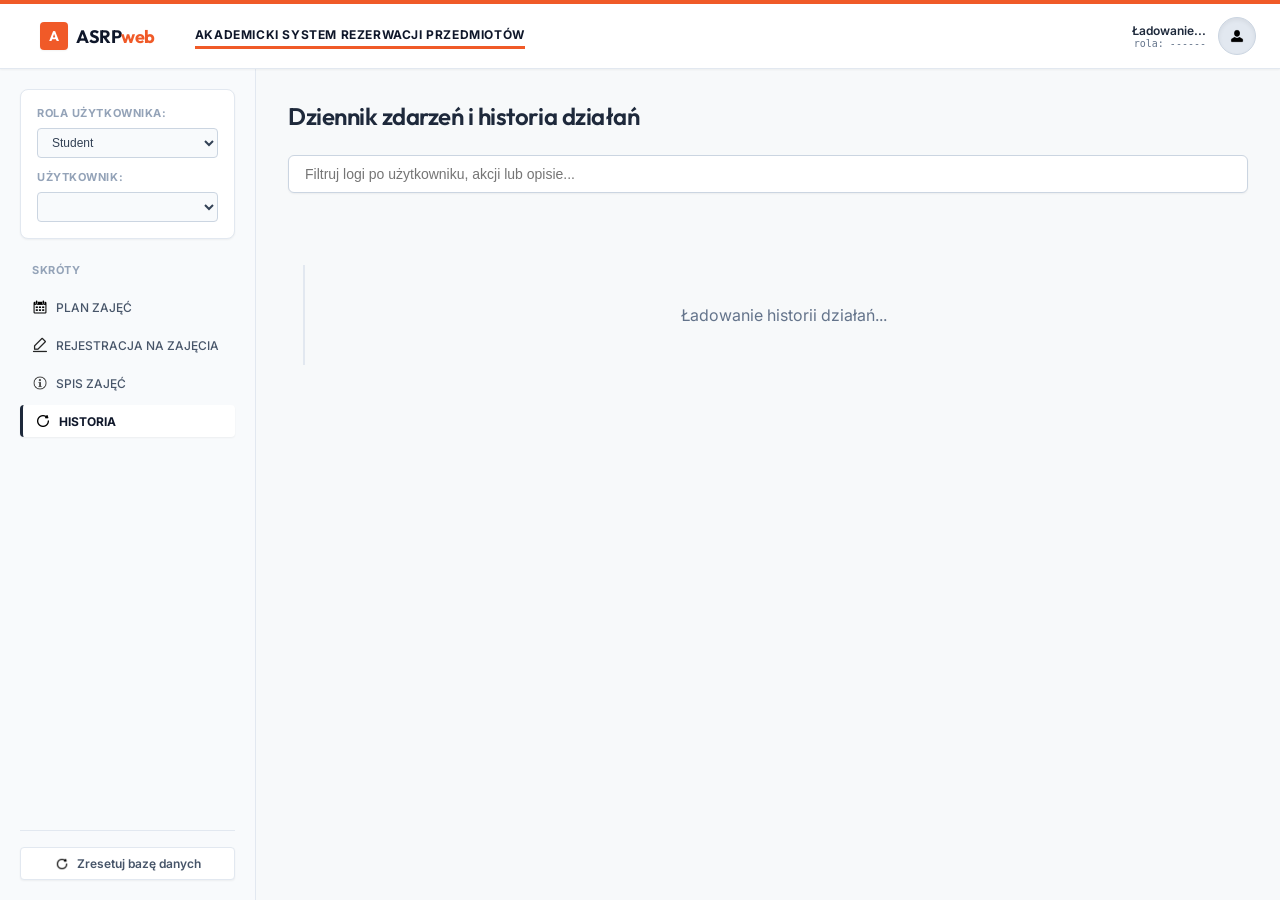
==== historia.html @ 9fd3f6c4 "fix bugs with unenrollment" ====
<!DOCTYPE html>
<html lang="pl">
<head>
    <meta charset="UTF-8">
    <meta name="viewport" content="width=device-width, initial-scale=1.0">
    <title>Historia operacji - ASRPweb</title>
    <link href="https://fonts.googleapis.com/css2?family=Outfit:wght@300;400;500;600;700&family=Inter:wght@400;500;600;700&display=swap" rel="stylesheet">
    <link rel="stylesheet" href="style.css">
</head>
<body>

    <header class="header-container">
        <div class="header-left">
            <div class="logo-container">
                <div class="asrp-logo">A</div>
                <span class="asrp-text">ASRP<span>web</span></span>
            </div>

            <nav class="header-tabs">
                <span class="active-tab">Akademicki System Rezerwacji Przedmiotów</span>
            </nav>
        </div>

        <div class="profile-container">
            <div class="profile-info">
                <div id="currentUserLabel" class="profile-name">Ładowanie...</div>
                <div id="currentIndexLabel" class="profile-index">rola: ------</div>
            </div>
            <div class="avatar-circle">
                <img src="img/avatar.png" alt="Avatar" class="avatar-img" />
            </div>
        </div>
    </header>

    <div class="layout-wrapper">
        <aside class="sidebar-nav">
            <div>
                <div class="student-selector-box">
                    <label for="roleSelect" class="selector-label">Rola Użytkownika:</label>
                    <select id="roleSelect" class="student-select" style="margin-bottom: 12px;">
                        <option value="student">Student</option>
                        <option value="teacher">Prowadzący</option>
                    </select>
                    
                    <label for="userSelect" id="userSelectLabel" class="selector-label">Użytkownik:</label>
                    <select id="userSelect" class="student-select">
                        <!-- Opcje będą dynamicznie wypełniane z API -->
                    </select>
                </div>

                <div class="menu-section">
                    <div class="menu-section-label">Skróty</div>
                    <nav class="menu-list" id="sidebarMenu">
                        <a href="index.html" class="menu-link" id="planLink">
                            <img src="img/callendar.png" alt="Plan" class="menu-icon" />
                            <span>PLAN ZAJĘĆ</span>
                        </a>
                        <a href="zapisy.html" class="menu-link" id="actionLink">
                            <img src="img/sign.png" alt="Rejestracja" class="menu-icon" />
                            <span>REJESTRACJA NA ZAJĘCIA</span>
                        </a>
                        <a href="zajecia.html" class="menu-link" id="catalogLink">
                            <img src="img/info.png" alt="Spis" class="menu-icon" />
                            <span>SPIS ZAJĘĆ</span>
                        </a>
                        <a href="historia.html" class="menu-link-active" id="historyLink">
                            <img src="img/reset.png" alt="Historia" class="menu-icon" style="filter: hue-rotate(90deg);" />
                            <span>HISTORIA</span>
                        </a>
                    </nav>
                </div>
            </div>

            <div class="sidebar-bottom">
                <button id="resetDbBtn" class="reset-db-btn">
                    <img src="img/reset.png" alt="Reset" class="reset-icon" />
                    <span>Zresetuj bazę danych</span>
                </button>
            </div>
        </aside>

        <main class="content-main">
            <section class="content-section">
                <div class="title-container">
                    <h1 class="main-title">Dziennik zdarzeń i historia działań</h1>
                </div>

                <div class="search-bar-container">
                    <input type="text" id="searchBar" class="search-input-field" placeholder="Filtruj logi po użytkowniku, akcji lub opisie...">
                </div>

                <div id="logsContainer" class="timeline-container">
                    <!-- Dynamiczne wiersze logów z API -->
                    <div style="text-align: center; padding: 48px; color: #64748b;">Ładowanie historii działań...</div>
                </div>
            </section>
        </main>
    </div>

    <div id="toast">
        <span id="toastIcon" class="toast-icon"></span>
        <span id="toastText">Toast message placeholder</span>
    </div>

    <script src="historia.js"></script>
</body>
</html>
---- style.css ----
/* ASRP Mockup Stylesheet */

body {
    font-family: 'Inter', -apple-system, BlinkMacSystemFont, "Segoe UI", Roboto, sans-serif;
    background-color: #f7f9fa;
    margin: 0;
    padding: 0;
    min-height: 100vh;
    display: flex;
    flex-direction: column;
    color: #334155;
}

/* Header Component */
.header-container {
    background-color: white;
    border-top: 4px solid #f05a28;
    border-bottom: 1px solid #e2e8f0;
    padding: 12px 24px;
    display: flex;
    align-items: center;
    justify-content: space-between;
    box-shadow: 0 1px 2px 0 rgba(0, 0, 0, 0.05);
    z-index: 10;
    height: 40px;
}

.header-left {
    display: flex;
    align-items: center;
}

.burger-btn {
    color: #475569;
    background: none;
    border: none;
    cursor: pointer;
    padding: 0;
    display: flex;
    align-items: center;
}

.logo-container {
    margin-left: 16px;
    display: flex;
    align-items: center;
    gap: 8px;
}

.asrp-logo {
    width: 28px;
    height: 28px;
    background-color: #f05a28;
    border-radius: 4px;
    display: flex;
    align-items: center;
    justify-content: center;
    color: white;
    font-weight: bold;
    font-family: 'Outfit', sans-serif;
    font-size: 14px;
    box-shadow: 0 1px 2px 0 rgba(0, 0, 0, 0.05);
}

.asrp-text {
    font-family: 'Outfit', sans-serif;
    font-size: 18px;
    font-weight: 700;
    color: #0f172a;
    letter-spacing: -0.025em;
}

.asrp-text span {
    color: #f05a28;
}

.header-tabs {
    margin-left: 40px;
    display: flex;
    gap: 24px;
    font-size: 12px;
    font-weight: 600;
    letter-spacing: 0.05em;
    text-transform: uppercase;
    color: #6b7280;
}

.active-tab {
    color: #0f172a;
    border-bottom: 3px solid #f05a28;
    padding-bottom: 4px;
    font-weight: 700;
    padding-top: 4px;
    cursor: default;
}

.profile-container {
    display: flex;
    align-items: center;
    gap: 12px;
}

.profile-info {
    text-align: right;
}

.profile-name {
    font-size: 12px;
    font-weight: 600;
    color: #1e293b;
}

.profile-index {
    font-size: 10px;
    color: #64748b;
    font-family: monospace;
}

.avatar-circle {
    width: 36px;
    height: 36px;
    background-color: #e2e8f0;
    border: 1px solid #cbd5e1;
    border-radius: 9999px;
    display: flex;
    align-items: center;
    justify-content: center;
    color: #475569;
    box-shadow: inset 0 2px 4px 0 rgba(0, 0, 0, 0.06);
    overflow: hidden;
}

.avatar-img {
    width: 20px;
    height: 20px;
    border-radius: 50%;
    object-fit: cover;
}

.layout-wrapper {
    display: flex;
    flex: 1 1 0%;
    overflow: hidden;
}

.sidebar-nav {
    width: 256px;
    background-color: #f8fafc;
    border-right: 1px solid #e2e8f0;
    padding: 20px;
    display: flex;
    flex-direction: column;
    justify-content: space-between;
    box-sizing: border-box;
    flex-shrink: 0;
}

.student-selector-box {
    background-color: white;
    padding: 16px;
    border-radius: 8px;
    border: 1px solid #e2e8f0;
    box-shadow: 0 1px 2px 0 rgba(0, 0, 0, 0.05);
    margin-bottom: 24px;
}

.selector-label {
    display: block;
    font-size: 11px;
    font-weight: 700;
    color: #94a3b8;
    text-transform: uppercase;
    letter-spacing: 0.05em;
    margin-bottom: 8px;
}

.student-select {
    width: 100%;
    background-color: #f8fafc;
    border: 1px solid #cbd5e1;
    border-radius: 4px;
    padding: 6px 10px;
    font-size: 12px;
    font-weight: 500;
    color: #334155;
    outline: none;
    cursor: pointer;
}

.menu-section {
    display: flex;
    flex-direction: column;
    gap: 6px;
}

.menu-section-label {
    font-size: 11px;
    font-weight: 700;
    color: #94a3b8;
    text-transform: uppercase;
    letter-spacing: 0.05em;
    margin-bottom: 8px;
    padding-left: 12px;
}

.menu-list {
    display: flex;
    flex-direction: column;
    gap: 6px;
}

.menu-link {
    display: flex;
    align-items: center;
    padding: 8px 12px;
    border-radius: 4px;
    font-size: 12px;
    font-weight: 500;
    color: #475569;
    text-decoration: none;
    transition: all 0.2s;
}

.menu-link:hover {
    color: #0f172a;
    background-color: #f1f5f9;
}

.menu-link-active {
    display: flex;
    align-items: center;
    padding: 8px 12px;
    border-radius: 4px;
    font-size: 12px;
    font-weight: 700;
    color: #0f172a;
    background-color: white;
    box-shadow: 0 1px 2px 0 rgba(0, 0, 0, 0.05);
    border-left: 3px solid #1e293b;
    text-decoration: none;
}

.menu-icon {
    width: 16px;
    height: 16px;
    margin-right: 8px;
    object-fit: contain;
}

.sidebar-bottom {
    border-top: 1px solid #e2e8f0;
    padding-top: 16px;
}

.reset-db-btn {
    width: 100%;
    background-color: white;
    color: #475569;
    font-size: 12px;
    font-weight: 600;
    padding: 8px 12px;
    border-radius: 4px;
    border: 1px solid #e2e8f0;
    cursor: pointer;
    display: flex;
    align-items: center;
    justify-content: center;
    box-shadow: 0 1px 2px 0 rgba(0, 0, 0, 0.05);
    transition: all 0.2s;
    font-family: 'Inter', sans-serif;
}

.reset-db-btn:hover {
    background-color: #fff5f5;
    color: #ef4444;
    border-color: #fecaca;
}

.reset-icon {
    width: 14px;
    height: 14px;
    margin-right: 8px;
    object-fit: contain;
}

/* Main Content Area */
.content-main {
    flex-grow: 1;
    padding: 32px;
    box-sizing: border-box;
    overflow-y: auto;
}

.content-section {
    display: flex;
    flex-direction: column;
    gap: 24px;
}

.title-container {
    display: flex;
    justify-content: space-between;
    align-items: center;
}

.title-container-align {
    display: flex;
    align-items: center;
    gap: 12px;
}

.main-title {
    font-family: 'Outfit', sans-serif;
    font-size: 24px;
    font-weight: 600;
    color: #1e293b;
    margin: 0;
    letter-spacing: -0.02em;
}

.classes-count-badge {
    background-color: #e2e8f0;
    color: #334155;
    font-size: 12px;
    font-weight: 600;
    padding: 2px 8px;
    border-radius: 9999px;
}

.week-navigation {
    display: flex;
    align-items: center;
    justify-content: space-between;
    padding: 0 8px;
    margin-bottom: 24px;
}

.nav-text-btn {
    font-size: 12px;
    font-weight: 600;
    color: #334155;
    background: none;
    border: none;
    cursor: pointer;
    display: flex;
    align-items: center;
    gap: 4px;
    transition: color 0.15s;
    font-family: 'Inter', sans-serif;
}

.nav-text-btn:hover {
    color: black;
}

.week-range-container {
    display: flex;
    align-items: center;
    gap: 10px;
    font-size: 14px;
    font-weight: 700;
    color: #0f172a;
}

.week-parity-badge {
    font-size: 10px;
    font-weight: 700;
    color: white;
    padding: 2px 8px;
    border-radius: 9999px;
    user-select: none;
}

.timetable-outer-container {
    background-color: white;
    border: 1px solid #e2e8f0;
    border-radius: 8px;
    box-shadow: 0 1px 2px 0 rgba(0, 0, 0, 0.05);
    overflow-x: auto;
}

.timetable-inner-container {
    min-width: 760px;
    padding: 16px;
    position: relative;
}

.timetable-grid {
    display: grid;
    grid-template-columns: 70px repeat(5, minmax(140px, 1fr));
    grid-template-rows: 40px repeat(36, 16px);
}

.grid-top-left-cell {
    grid-column: 1;
    grid-row: 1;
    border-bottom: 1px solid #e2e8f0;
    border-right: 1px solid #e2e8f0;
}

.weekday-header {
    text-align: center;
    font-weight: 700;
    font-size: 13px;
    color: #334155;
    padding-top: 8px;
    background-color: #f8fafc;
    border-bottom: 1px solid #e2e8f0;
    box-sizing: border-box;
}

.weekday-header-mon { grid-column: 2; grid-row: 1; }
.weekday-header-tue { grid-column: 3; grid-row: 1; }
.weekday-header-wed { grid-column: 4; grid-row: 1; }
.weekday-header-thu { grid-column: 5; grid-row: 1; }
.weekday-header-fri { grid-column: 6; grid-row: 1; }

.hour-label {
    color: #94a3b8;
    font-size: 12px;
    font-weight: 600;
    text-align: right;
    padding-right: 16px;
    padding-top: 4px;
    box-sizing: border-box;
    user-select: none;
    z-index: 0;
}

.grid-vertical-line {
    border-right: 1px solid #f1f5f9;
    z-index: 0;
    pointer-events: none;
}

.grid-horizontal-line {
    border-top: 1px solid #e2e8f0;
    z-index: 0;
    pointer-events: none;
}

.timetable-card {
    background-color: #fff9e6;
    border: 1px solid #ffd043;
    color: #1e293b;
    border-radius: 6px;
    box-shadow: 0 1px 2px 0 rgba(0, 0, 0, 0.05);
    display: flex;
    flex-direction: column;
    justify-content: space-between;
    padding: 8px;
    font-size: 10px;
    font-weight: 500;
    line-height: 1.25;
    position: relative;
    overflow: hidden;
    cursor: pointer;
    box-sizing: border-box;
    z-index: 10;
    transition: all 0.15s ease;
}

.timetable-card:hover {
    box-shadow: 0 4px 6px -1px rgba(0, 0, 0, 0.1), 0 2px 4px -1px rgba(0, 0, 0, 0.06);
    transform: translateY(-1px);
}

.card-content-wrapper {
    display: flex;
    flex-direction: column;
    gap: 2px;
}

.card-title-text {
    font-weight: 700;
    color: #1e293b;
    display: -webkit-box;
    -webkit-line-clamp: 2;
    -webkit-box-orient: vertical;
    overflow: hidden;
}

.card-room-text {
    color: #64748b;
    font-weight: 500;
}

.card-time {
    position: absolute;
    bottom: 4px;
    right: 6px;
    font-weight: 700;
    color: #94a3b8;
    font-size: 9px;
    transition: color 0.15s;
}

.timetable-card:hover .card-time {
    color: #f05a28;
}

.card-parity-tp {
    font-size: 8px;
    background-color: #dbeafe;
    color: #1e40af;
    padding: 2px 4px;
    border-radius: 4px;
    font-weight: bold;
    margin-left: 4px;
}

.card-parity-tn {
    font-size: 8px;
    background-color: #ffedd5;
    color: #c2410c;
    padding: 2px 4px;
    border-radius: 4px;
    font-weight: bold;
    margin-left: 4px;
}

.registration-container {
    background-color: white;
    border: 1px solid #e2e8f0;
    border-radius: 8px;
    box-shadow: 0 1px 2px 0 rgba(0, 0, 0, 0.05);
    overflow: hidden;
}

.table-responsive {
    overflow-x: auto;
}

.registration-table {
    width: 100%;
    border-collapse: collapse;
    text-align: left;
    font-size: 12px;
}

.registration-table th {
    background-color: #f8fafc;
    border-bottom: 1px solid #e2e8f0;
    font-weight: 600;
    color: #475569;
    padding: 16px;
}

.registration-table td {
    padding: 16px;
    border-bottom: 1px solid #f1f5f9;
}

.table-id-header {
    width: 48px;
    text-align: center;
}

.table-seats-header {
    width: 144px;
}

.table-action-header {
    width: 160px;
    text-align: center;
}

.row-enrolled {
    background-color: #f0fdf4 !important;
}

.table-id-cell {
    text-align: center;
    font-family: monospace;
    font-weight: 700;
    color: #94a3b8;
    border-right: 1px solid #f1f5f9;
}

.class-name-cell {
    font-size: 13px;
    font-weight: 600;
    color: #0f172a;
}

.teacher-name-cell {
    color: #475569;
    font-weight: 500;
}

.datetime-cell {
    color: #475569;
}

.datetime-row {
    font-weight: 500;
    display: flex;
    align-items: center;
}

.room-subtext {
    font-size: 10px;
    color: #94a3b8;
    margin-top: 2px;
}

.seats-info-row {
    display: flex;
    align-items: center;
    justify-content: space-between;
    font-weight: 700;
    color: #334155;
    margin-bottom: 4px;
}

.seats-label {
    font-size: 9px;
    color: #94a3b8;
    font-weight: 400;
}

.parity-badge-tp {
    font-size: 9px;
    background-color: #dbeafe;
    color: #1e40af;
    padding: 2px 6px;
    border-radius: 4px;
    font-weight: bold;
    margin-left: 6px;
}

.parity-badge-tn {
    font-size: 9px;
    background-color: #ffedd5;
    color: #c2410c;
    padding: 2px 6px;
    border-radius: 4px;
    font-weight: bold;
    margin-left: 6px;
}

.btn-enroll {
    background-color: #0f172a;
    color: white;
    font-weight: 700;
    padding: 6px 14px;
    border-radius: 4px;
    border: 1px solid transparent;
    cursor: pointer;
    display: flex;
    align-items: center;
    justify-content: center;
    width: 100%;
    box-shadow: 0 1px 2px 0 rgba(0, 0, 0, 0.05);
    transition: all 0.2s;
    font-family: 'Inter', sans-serif;
}

.btn-enroll:hover {
    background-color: #f05a28;
}

.btn-unenroll {
    background-color: white;
    color: #dc2626;
    font-weight: 700;
    padding: 6px 14px;
    border-radius: 4px;
    border: 1px solid #fecaca;
    cursor: pointer;
    display: flex;
    align-items: center;
    justify-content: center;
    width: 100%;
    box-shadow: 0 1px 2px 0 rgba(0, 0, 0, 0.05);
    transition: all 0.2s;
    font-family: 'Inter', sans-serif;
}

.btn-unenroll:hover {
    background-color: #dc2626;
    color: white;
    border-color: #dc2626;
}

.btn-full {
    background-color: #f1f5f9;
    color: #94a3b8;
    font-weight: 700;
    padding: 6px 14px;
    border-radius: 4px;
    border: 1px solid #e2e8f0;
    cursor: not-allowed;
    display: flex;
    align-items: center;
    justify-content: center;
    width: 100%;
    font-family: 'Inter', sans-serif;
}

.btn-icon {
    width: 14px;
    height: 14px;
    margin-right: 8px;
    object-fit: contain;
}

.progress-bg {
    width: 100%;
    background-color: #f1f5f9;
    border-radius: 9999px;
    height: 6px;
    overflow: hidden;
    margin-top: 6px;
}

.progress-fill {
    height: 100%;
    border-radius: 9999px;
    transition: all 0.3s ease;
}

#alert-message {
    padding: 16px;
    border-radius: 8px;
    border: 1px solid transparent;
    font-size: 14px;
    font-weight: 500;
    display: none;
    align-items: center;
    justify-content: space-between;
    margin-bottom: 16px;
}

#alert-message.show-alert {
    display: flex;
}

#alert-message.success {
    background-color: #f0fdf4;
    border-color: #bbf7d0;
    color: #166534;
}

#alert-message.danger {
    background-color: #fef2f2;
    border-color: #fca5a5;
    color: #991b1b;
}

.alert-close-btn {
    background: none;
    border: none;
    font-size: 16px;
    font-weight: 700;
    color: inherit;
    cursor: pointer;
    padding: 0;
}

/* Toast Popups */
#toast {
    position: fixed;
    bottom: 24px;
    right: 24px;
    background-color: #0f172a;
    color: white;
    padding: 14px 20px;
    border-radius: 8px;
    box-shadow: 0 20px 25px -5px rgba(0, 0, 0, 0.1), 0 10px 10px -5px rgba(0, 0, 0, 0.04);
    display: flex;
    align-items: center;
    gap: 10px;
    z-index: 50;
    font-size: 14px;
    font-weight: 500;
    transform: translateY(80px);
    opacity: 0;
    transition: all 0.3s cubic-bezier(0.4, 0, 0.2, 1);
    pointer-events: none;
}

#toast.show-toast {
    transform: translateY(0);
    opacity: 1;
}

.toast-icon {
    width: 20px;
    height: 20px;
    display: flex;
    align-items: center;
    justify-content: center;
    border-radius: 9999px;
    font-size: 10px;
    font-weight: bold;
}

.seats-info-compact {
    display: inline-flex;
    align-items: center;
    font-size: 13px;
    font-weight: 500;
    color: #334155;
    background-color: #f8fafc;
    border: 1px solid #e2e8f0;
    border-radius: 6px;
    padding: 3px 8px;
}

.add-class-btn {
    background-color: #0ea5e9;
    color: white;
    border: none;
    border-radius: 6px;
    padding: 8px 16px;
    font-size: 13px;
    font-weight: 600;
    cursor: pointer;
    transition: background-color 0.2s;
    display: flex;
    align-items: center;
    justify-content: center;
}
.add-class-btn:hover {
    background-color: #0284c7;
}

.btn-edit {
    background-color: #f1f5f9;
    color: #334155;
    border: 1px solid #cbd5e1;
    border-radius: 4px;
    padding: 6px 12px;
    font-size: 12px;
    font-weight: 500;
    cursor: pointer;
    transition: all 0.2s;
}
.btn-edit:hover {
    background-color: #e2e8f0;
    color: #0f172a;
}

.btn-delete {
    background-color: #fef2f2;
    color: #ef4444;
    border: 1px solid #fee2e2;
    border-radius: 4px;
    padding: 6px 12px;
    font-size: 12px;
    font-weight: 500;
    cursor: pointer;
    transition: all 0.2s;
}
.btn-delete:hover {
    background-color: #fee2e2;
    color: #b91c1c;
}

/* Modal Overlay */
.modal-overlay {
    position: fixed;
    top: 0;
    left: 0;
    width: 100%;
    height: 100%;
    background-color: rgba(15, 23, 42, 0.5);
    display: flex;
    align-items: center;
    justify-content: center;
    z-index: 100;
    opacity: 0;
    pointer-events: none;
    transition: opacity 0.25s ease;
}
.modal-overlay.show-modal {
    opacity: 1;
    pointer-events: auto;
}

.modal-container {
    background-color: white;
    border-radius: 12px;
    width: 100%;
    max-width: 500px;
    box-shadow: 0 20px 25px -5px rgba(0, 0, 0, 0.1), 0 10px 10px -5px rgba(0, 0, 0, 0.04);
    overflow: hidden;
    transform: scale(0.95);
    transition: transform 0.25s ease;
}
.modal-overlay.show-modal .modal-container {
    transform: scale(1);
}

.modal-header {
    padding: 16px 20px;
    border-bottom: 1px solid #e2e8f0;
    display: flex;
    justify-content: space-between;
    align-items: center;
}
.modal-header h2 {
    margin: 0;
    font-size: 16px;
    font-weight: 700;
    color: #0f172a;
}
.modal-close-x {
    background: none;
    border: none;
    font-size: 18px;
    color: #94a3b8;
    cursor: pointer;
    transition: color 0.2s;
}
.modal-close-x:hover {
    color: #475569;
}

/* Form Styling */
.modal-form {
    padding: 20px;
}
.form-group {
    margin-bottom: 16px;
    display: flex;
    flex-direction: column;
    gap: 6px;
}
.form-group label {
    font-size: 11px;
    font-weight: 700;
    color: #64748b;
    text-transform: uppercase;
    letter-spacing: 0.05em;
}
.form-group input[type="text"],
.form-group input[type="number"],
.form-group select {
    width: 100%;
    background-color: #f8fafc;
    border: 1px solid #cbd5e1;
    border-radius: 6px;
    padding: 8px 12px;
    font-size: 13px;
    font-weight: 500;
    color: #334155;
    outline: none;
    box-sizing: border-box;
}
.form-group input:focus,
.form-group select:focus {
    border-color: #0ea5e9;
    background-color: white;
}
.form-row {
    display: flex;
    gap: 16px;
}
.half-width {
    width: 50%;
}
.third-width {
    width: 33.33%;
}

.modal-buttons {
    display: flex;
    justify-content: flex-end;
    gap: 12px;
    margin-top: 24px;
    border-top: 1px solid #e2e8f0;
    padding-top: 16px;
}
.btn-cancel {
    background-color: white;
    color: #475569;
    border: 1px solid #cbd5e1;
    border-radius: 6px;
    padding: 8px 16px;
    font-size: 13px;
    font-weight: 600;
    cursor: pointer;
    transition: all 0.2s;
}
.btn-cancel:hover {
    background-color: #f1f5f9;
    color: #0f172a;
}
.btn-save {
    background-color: #0ea5e9;
    color: white;
    border: none;
    border-radius: 6px;
    padding: 8px 20px;
    font-size: 13px;
    font-weight: 600;
    cursor: pointer;
    transition: background-color 0.2s;
}
.btn-save:hover {
    background-color: #0284c7;
}

.modal-alert-box {
    padding: 12px 16px;
    border-radius: 6px;
    border: 1px solid #fca5a5;
    background-color: #fef2f2;
    color: #991b1b;
    font-size: 13px;
    font-weight: 500;
    display: none;
    align-items: center;
    justify-content: space-between;
    margin-bottom: 16px;
}
.modal-alert-box.show-alert {
    display: flex;
}

.catalog-card {
    background-color: white;
    border: 1px solid #e2e8f0;
    border-radius: 8px;
    box-shadow: 0 1px 2px 0 rgba(0, 0, 0, 0.05);
    margin-bottom: 24px;
    overflow: hidden;
    transition: transform 0.15s ease, box-shadow 0.15s ease;
}

.catalog-card:hover {
    box-shadow: 0 4px 6px -1px rgba(0, 0, 0, 0.05), 0 2px 4px -1px rgba(0, 0, 0, 0.03);
}

.catalog-card-header {
    background-color: #f8fafc;
    border-bottom: 1px solid #e2e8f0;
    padding: 16px 20px;
    display: flex;
    justify-content: space-between;
    align-items: center;
    flex-wrap: wrap;
    gap: 12px;
}

.catalog-card-header-left {
    display: flex;
    flex-direction: column;
    gap: 4px;
}

.catalog-card-title {
    font-size: 16px;
    font-weight: 700;
    color: #0f172a;
    margin: 0;
}

.catalog-card-meta {
    font-size: 12px;
    color: #475569;
    display: flex;
    gap: 16px;
    flex-wrap: wrap;
    align-items: center;
}

.catalog-card-meta-item {
    display: flex;
    align-items: center;
    gap: 6px;
}

.catalog-card-meta-icon {
    width: 14px;
    height: 14px;
    opacity: 0.6;
}

.catalog-card-body {
    padding: 20px;
}

.student-list-container {
    background-color: #fcfdfe;
    border: 1px dashed #cbd5e1;
    border-radius: 6px;
    padding: 16px;
}

.student-list-title {
    font-size: 11px;
    font-weight: 700;
    color: #64748b;
    text-transform: uppercase;
    letter-spacing: 0.05em;
    margin-bottom: 12px;
    margin-top: 0;
}

.student-table {
    width: 100%;
    border-collapse: collapse;
    font-size: 12px;
}

.student-table th {
    text-align: left;
    color: #64748b;
    font-weight: 600;
    border-bottom: 1px solid #e2e8f0;
    padding: 8px 12px;
}

.student-table td {
    padding: 8px 12px;
    border-bottom: 1px solid #f1f5f9;
    color: #334155;
}

.student-table tr:hover td {
    background-color: #f8fafc;
}

.student-table tr:last-child td {
    border-bottom: none;
}

.no-students-placeholder {
    color: #94a3b8;
    font-style: italic;
    font-size: 13px;
    text-align: center;
    padding: 12px 0;
    margin: 0;
}

.search-bar-container {
    display: flex;
    gap: 12px;
    margin-bottom: 24px;
}

.search-input-field {
    flex-grow: 1;
    background-color: white;
    border: 1px solid #cbd5e1;
    border-radius: 6px;
    padding: 10px 16px;
    font-size: 14px;
    font-weight: 500;
    color: #334155;
    outline: none;
    box-shadow: 0 1px 2px 0 rgba(0, 0, 0, 0.05);
    transition: all 0.2s;
}

.search-input-field:focus {
    border-color: #0ea5e9;
    box-shadow: 0 0 0 3px rgba(14, 165, 233, 0.15);
}

.timeline-container {
    position: relative;
    padding-left: 32px;
    margin-top: 16px;
}

.timeline-container::before {
    content: '';
    position: absolute;
    left: 15px;
    top: 8px;
    bottom: 8px;
    width: 2px;
    background-color: #e2e8f0;
}

.timeline-item {
    position: relative;
    margin-bottom: 24px;
}

.timeline-dot {
    position: absolute;
    left: -24px;
    top: 6px;
    width: 10px;
    height: 10px;
    border-radius: 50%;
    border: 2px solid white;
    box-shadow: 0 0 0 2px #e2e8f0;
}

.timeline-dot.enroll { background-color: #22c55e; box-shadow: 0 0 0 2px #bbf7d0; }
.timeline-dot.unenroll { background-color: #ef4444; box-shadow: 0 0 0 2px #fca5a5; }
.timeline-dot.create_class { background-color: #0ea5e9; box-shadow: 0 0 0 2px #bae6fd; }
.timeline-dot.edit_class { background-color: #f59e0b; box-shadow: 0 0 0 2px #fde68a; }
.timeline-dot.delete_class { background-color: #dc2626; box-shadow: 0 0 0 2px #fecaca; }
.timeline-dot.reset_db { background-color: #6366f1; box-shadow: 0 0 0 2px #c7d2fe; }

.timeline-content {
    background-color: white;
    border: 1px solid #e2e8f0;
    border-radius: 8px;
    padding: 14px 18px;
    box-shadow: 0 1px 2px 0 rgba(0, 0, 0, 0.05);
}

.timeline-header {
    display: flex;
    justify-content: space-between;
    align-items: center;
    margin-bottom: 6px;
    flex-wrap: wrap;
    gap: 8px;
}

.timeline-user-section {
    display: flex;
    align-items: center;
}

.timeline-user {
    font-size: 13px;
    font-weight: 700;
    color: #0f172a;
}

.timeline-time {
    font-size: 11px;
    color: #94a3b8;
    font-weight: 500;
}

.timeline-details {
    font-size: 13px;
    color: #475569;
    margin: 0;
}

.timeline-badge {
    font-size: 9px;
    font-weight: 700;
    text-transform: uppercase;
    padding: 2px 6px;
    border-radius: 4px;
    margin-left: 8px;
}

.timeline-badge.student { background-color: #f0fdf4; color: #166534; }
.timeline-badge.teacher { background-color: #f0f9ff; color: #075985; }
.timeline-badge.system { background-color: #f5f3ff; color: #5b21b6; }
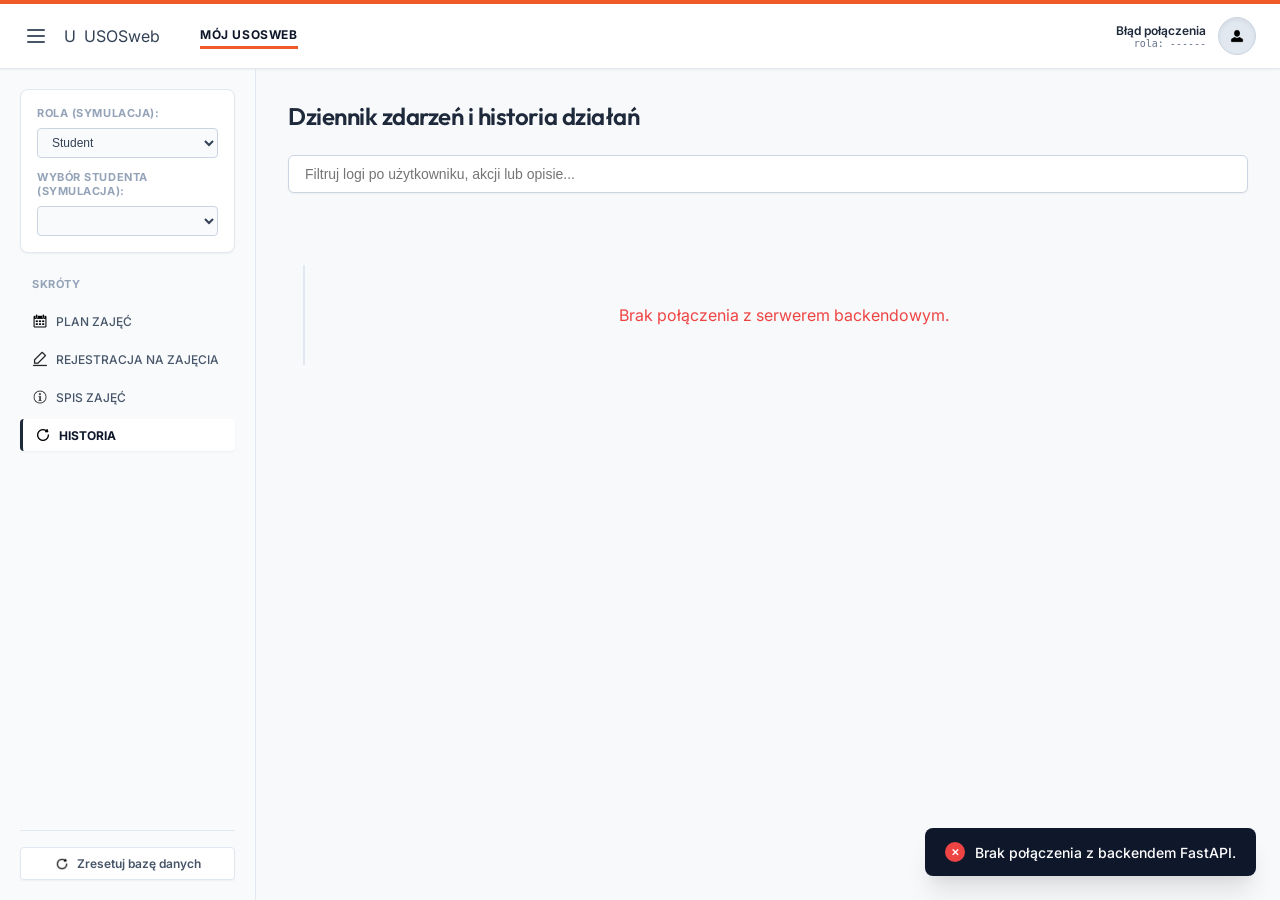
==== commit 6b6f0edd: "Add activity logs" ====
--- a/historia.html
+++ b/historia.html
@@ -3,7 +3,7 @@
 <head>
     <meta charset="UTF-8">
     <meta name="viewport" content="width=device-width, initial-scale=1.0">
-    <title>Historia operacji - ASRPweb</title>
+    <title>Historia operacji - USOSweb</title>
     <link href="https://fonts.googleapis.com/css2?family=Outfit:wght@300;400;500;600;700&family=Inter:wght@400;500;600;700&display=swap" rel="stylesheet">
     <link rel="stylesheet" href="style.css">
 </head>
@@ -11,13 +11,19 @@
 
     <header class="header-container">
         <div class="header-left">
+            <button class="burger-btn">
+                <svg style="width: 24px; height: 24px;" fill="none" stroke="currentColor" viewBox="0 0 24 24">
+                    <path stroke-linecap="round" stroke-linejoin="round" stroke-width="2" d="M4 6h16M4 12h16M4 18h16"></path>
+                </svg>
+            </button>
+            
             <div class="logo-container">
-                <div class="asrp-logo">A</div>
-                <span class="asrp-text">ASRP<span>web</span></span>
+                <div class="usos-logo">U</div>
+                <span class="usos-text">USOS<span>web</span></span>
             </div>
 
             <nav class="header-tabs">
-                <span class="active-tab">Akademicki System Rezerwacji Przedmiotów</span>
+                <span class="active-tab">MÓJ USOSWEB</span>
             </nav>
         </div>
 
@@ -36,7 +42,7 @@
         <aside class="sidebar-nav">
             <div>
                 <div class="student-selector-box">
-                    <label for="roleSelect" class="selector-label">Rola Użytkownika:</label>
+                    <label for="roleSelect" class="selector-label">Rola (Symulacja):</label>
                     <select id="roleSelect" class="student-select" style="margin-bottom: 12px;">
                         <option value="student">Student</option>
                         <option value="teacher">Prowadzący</option>
@@ -90,13 +96,14 @@
                 </div>
 
                 <div id="logsContainer" class="timeline-container">
-                    <!-- Dynamiczne wiersze logów z API -->
+                    <!-- Dynamiczne wiersze logów będą wstawiane tutaj -->
                     <div style="text-align: center; padding: 48px; color: #64748b;">Ładowanie historii działań...</div>
                 </div>
             </section>
         </main>
     </div>
 
+    <!-- TOAST POPUP -->
     <div id="toast">
         <span id="toastIcon" class="toast-icon"></span>
         <span id="toastText">Toast message placeholder</span>
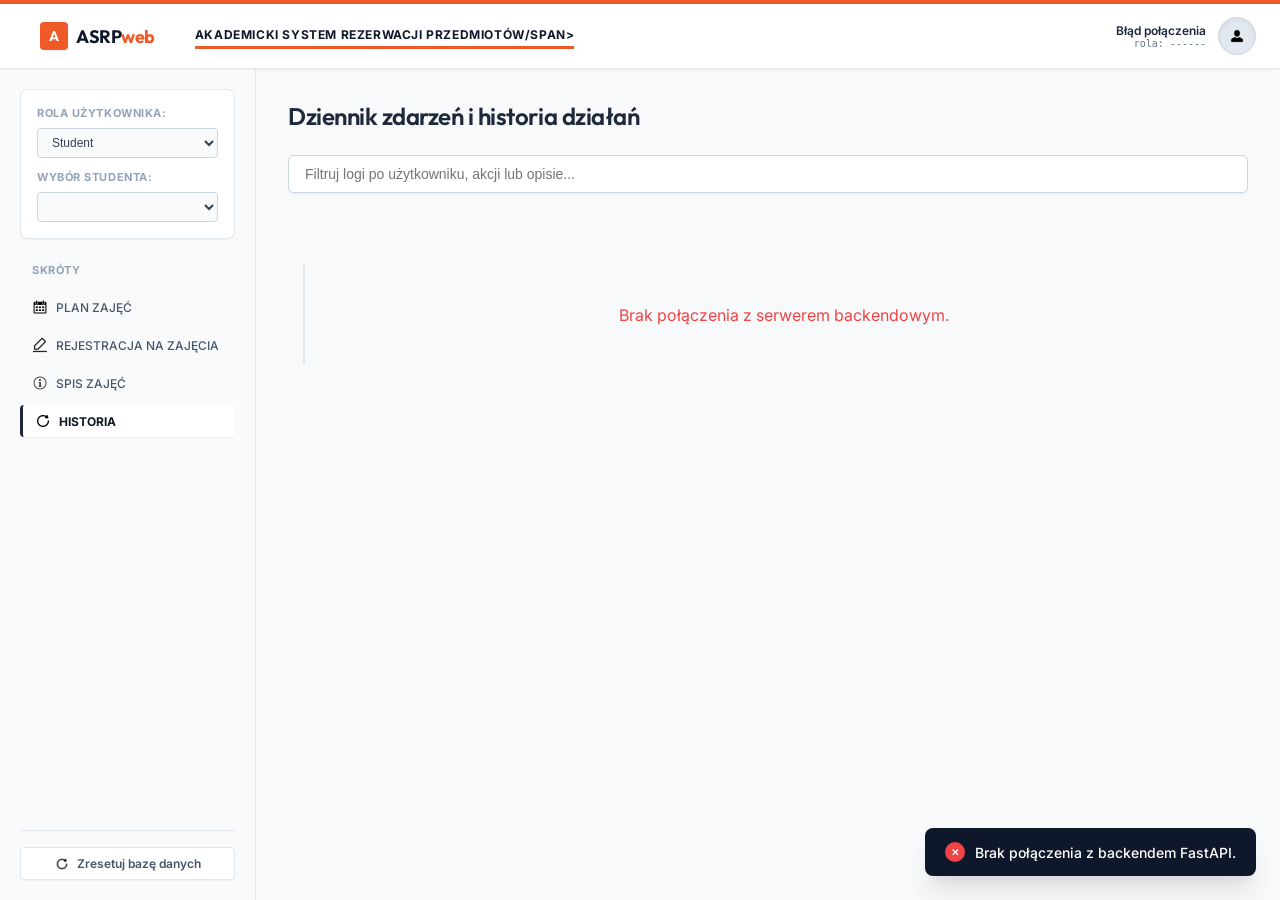
==== commit a4964260: "Small frontend changes" ====
--- a/historia.html
+++ b/historia.html
@@ -3,7 +3,7 @@
 <head>
     <meta charset="UTF-8">
     <meta name="viewport" content="width=device-width, initial-scale=1.0">
-    <title>Historia operacji - USOSweb</title>
+    <title>Historia operacji - ASRPweb</title>
     <link href="https://fonts.googleapis.com/css2?family=Outfit:wght@300;400;500;600;700&family=Inter:wght@400;500;600;700&display=swap" rel="stylesheet">
     <link rel="stylesheet" href="style.css">
 </head>
@@ -11,19 +11,13 @@
 
     <header class="header-container">
         <div class="header-left">
-            <button class="burger-btn">
-                <svg style="width: 24px; height: 24px;" fill="none" stroke="currentColor" viewBox="0 0 24 24">
-                    <path stroke-linecap="round" stroke-linejoin="round" stroke-width="2" d="M4 6h16M4 12h16M4 18h16"></path>
-                </svg>
-            </button>
-            
             <div class="logo-container">
-                <div class="usos-logo">U</div>
-                <span class="usos-text">USOS<span>web</span></span>
+                <div class="asrp-logo">A</div>
+                <span class="asrp-text">ASRP<span>web</span></span>
             </div>
 
             <nav class="header-tabs">
-                <span class="active-tab">MÓJ USOSWEB</span>
+                <span class="active-tab">Akademicki System Rezerwacji Przedmiotów/span>
             </nav>
         </div>
 
@@ -42,7 +36,7 @@
         <aside class="sidebar-nav">
             <div>
                 <div class="student-selector-box">
-                    <label for="roleSelect" class="selector-label">Rola (Symulacja):</label>
+                    <label for="roleSelect" class="selector-label">Rola Użytkownika:</label>
                     <select id="roleSelect" class="student-select" style="margin-bottom: 12px;">
                         <option value="student">Student</option>
                         <option value="teacher">Prowadzący</option>
--- a/style.css
+++ b/style.css
@@ -137,12 +137,14 @@
     object-fit: cover;
 }
 
+/* Layout Structure */
 .layout-wrapper {
     display: flex;
     flex: 1 1 0%;
     overflow: hidden;
 }
 
+/* Sidebar Navigation */
 .sidebar-nav {
     width: 256px;
     background-color: #f8fafc;
@@ -327,6 +329,7 @@
     border-radius: 9999px;
 }
 
+/* Week Navigation */
 .week-navigation {
     display: flex;
     align-items: center;
@@ -371,6 +374,7 @@
     user-select: none;
 }
 
+/* Timetable Grid Component */
 .timetable-outer-container {
     background-color: white;
     border: 1px solid #e2e8f0;
@@ -519,6 +523,7 @@
     margin-left: 4px;
 }
 
+/* Registration Table Component */
 .registration-container {
     background-color: white;
     border: 1px solid #e2e8f0;
@@ -720,6 +725,7 @@
     transition: all 0.3s ease;
 }
 
+/* Alert Notification Banner */
 #alert-message {
     padding: 16px;
     border-radius: 8px;
@@ -796,6 +802,7 @@
     font-weight: bold;
 }
 
+/* Lecturer Panel & CRUD Styling */
 .seats-info-compact {
     display: inline-flex;
     align-items: center;
@@ -879,6 +886,7 @@
     pointer-events: auto;
 }
 
+/* Modal Container */
 .modal-container {
     background-color: white;
     border-radius: 12px;
@@ -1003,6 +1011,7 @@
     background-color: #0284c7;
 }
 
+/* Modal Alert Box Style */
 .modal-alert-box {
     padding: 12px 16px;
     border-radius: 6px;
@@ -1020,6 +1029,7 @@
     display: flex;
 }
 
+/* Class Catalog (Spis Zajęć) Styling */
 .catalog-card {
     background-color: white;
     border: 1px solid #e2e8f0;
@@ -1162,6 +1172,7 @@
     box-shadow: 0 0 0 3px rgba(14, 165, 233, 0.15);
 }
 
+/* Activity Log (Historia) Styling */
 .timeline-container {
     position: relative;
     padding-left: 32px;
@@ -1252,4 +1263,6 @@
 
 .timeline-badge.student { background-color: #f0fdf4; color: #166534; }
 .timeline-badge.teacher { background-color: #f0f9ff; color: #075985; }
-.timeline-badge.system { background-color: #f5f3ff; color: #5b21b6; }+.timeline-badge.system { background-color: #f5f3ff; color: #5b21b6; }
+
+
